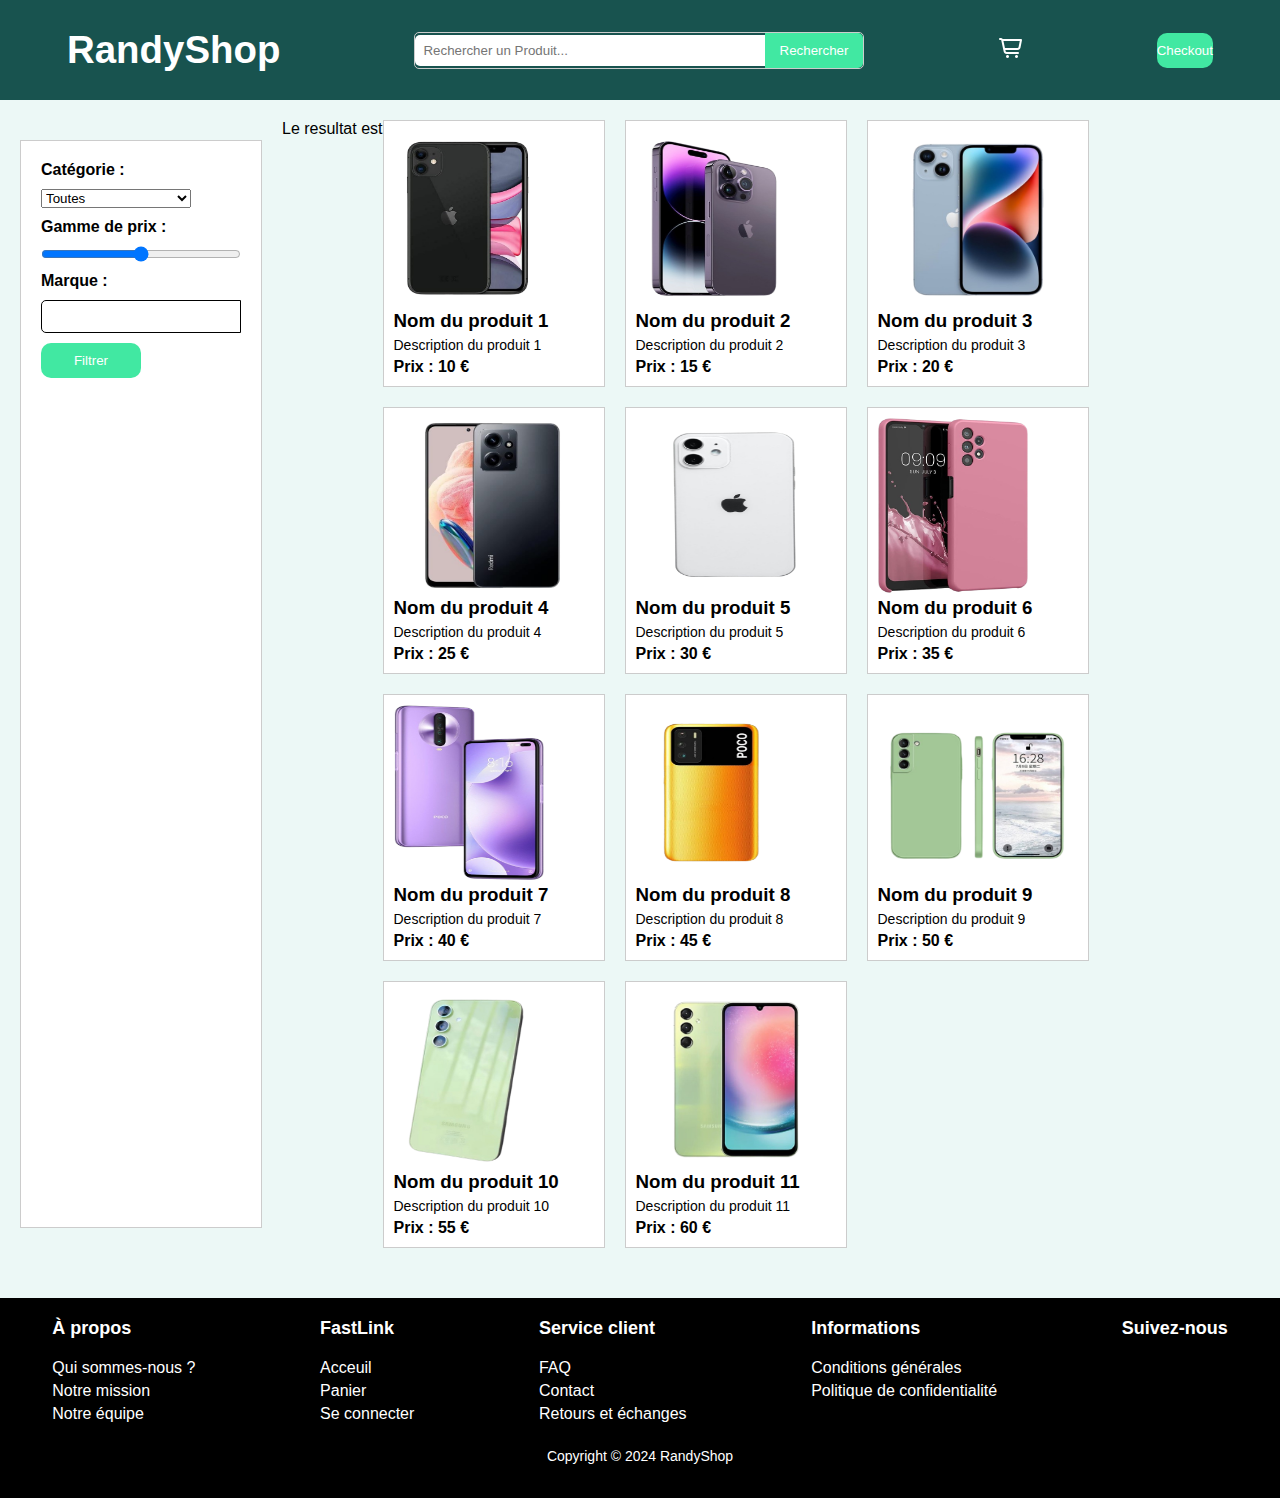
==== Html/Categorie.html @ 16a1c29c "ajout de l'index.html" ====
<!DOCTYPE html>
<html lang="en">
<head>
    <meta charset="UTF-8">
    <meta name="viewport" content="width=device-width, initial-scale=1.0">
    <link rel="stylesheet" href="/Css/categorie.css">
    <title>les telephones</title>
</head>
<body>
    <div class="body">
    <nav>
        <h1><a href="./index.html"> Randy<span>Shop</span></a></h1>
        <div class="search-container">
            <input type="text" placeholder="Rechercher un Produit...">
            <button type="submit">Rechercher</button>
       </div>
           <a href="./panier.html"><img src="./shopping-basket.png" alt=""></a>
           <button>Checkout</button>    
   </nav>

   <div class="main">

   <div class="filter-container">
    <form action="filter.php" method="get">
      <label for="category">Catégorie :</label>
      <select name="category">
        <option value="all">Toutes</option>
        <option value="telephone">Électronique</option>
        <option value="pc">Pc</option>
        <option value="console">Consoles</option>
        <option value="accessoire">Accessoires</option>
        <option value="jeux">Jeux</option>
      </select>
  
      <label for="price-range">Gamme de prix :</label>
      <input type="range" name="price-range" min="0" max="1000" step="10">
  
      <label for="brand">Marque :</label>
      <input type="text" name="brand">
  
      <div class="btn">
        <button>
           Filtrer
        </button></div>
    </form>
  </div>

  <div class="fichedata">
    <p>Le resultat est</p>
  </div>

    <div class="product-grid">
        <div class="product">
         <a href="./produit.html"> <img class="img" src="./Telephones/Apple_iPhone_11_128GB_Unlocked_GSM_CDMA_Smartphone_-_Black-removebg-preview.png" alt="Nom du produit 1"></a>
          <div class="product-info">
            <h3>Nom du produit 1</h3>
            <p>Description du produit 1</p>
            <span class="price">Prix : 10 €</span>
          </div>
        </div>
        <div class="product">
        <a href="./produit.html">  <img class="img" src="./Telephones/Apple_iPhone_14-removebg-preview.png" alt="Nom du produit 2"></a>
          <div class="product-info">
            <h3>Nom du produit 2</h3>
            <p>Description du produit 2</p>
            <span class="price">Prix : 15 €</span>
          </div>
        </div>
        <div class="product">
        <a href="./produit.html">  <img src="./Telephones/Apple_iPhone_14_128GB_Blue__eSIM____Nebraska_Furniture_Mart-removebg-preview.png" alt="Nom du produit 3"></a>
          <div class="product-info">
            <h3>Nom du produit 3</h3>
            <p>Description du produit 3</p>
            <span class="price">Prix : 20 €</span>
          </div>
        </div>
        <div class="product">
          <a href="./produit.html"><img src="./Telephones/Celular_Xiaomi_Redmi_Note_12_128GB___6GB_RAM_Dual_Sim_TelaP_e_13MP_-_Onyx_Gray_-_Preto__1_-removebg-preview (1).png" alt="Nom du produit 4"></a>
          <div class="product-info">
            <h3>Nom du produit 4</h3>
            <p>Description du produit 4</p>
            <span class="price">Prix : 25 €</span>
          </div>
        </div>
        <div class="product">
         <a href="./produit.html"> <img src="./Telephones/[base64].png" alt="Nom du produit 5"></a>
          <div class="product-info">
            <h3>Nom du produit 5</h3>
            <p>Description du produit 5</p>
            <span class="price">Prix : 30 €</span>
          </div>
        </div>
        <div class="product">
         <a href="./produit.html"> <img class="img" src="./Telephones/kwmobile_Case_Compatible_with_Samsung_Galaxy_A32_5G_Case_-_TPU_Silicone_Phone_Cover_with_Soft_Finish_-_Antique_Stone-removebg-preview.png" alt="Nom du produit 6"></a>
          <div class="product-info">
            <h3>Nom du produit 6</h3>
            <p>Description du produit 6</p>
            <span class="price">Prix : 35 €</span>
          </div>
        </div>
        <div class="product">
         <a href="./produit.html"> <img class="img" src="./Telephones/Latest_news_about_Poco_X2-_Full_Specification__Is_it_worth_it_for_the_price_-removebg-preview (1).png" alt="Nom du produit 7"></a>
          <div class="product-info">
            <h3>Nom du produit 7</h3>
            <p>Description du produit 7</p>
            <span class="price">Prix : 40 €</span>
          </div>
        </div>
        <div class="product">
         <a href="./produit.html"> <img class="img" src="./Telephones/Xiaomi_Poco_M3_Specs_-_Mobileogram-removebg-preview (1).png" alt="Nom du produit 8"></a>
          <div class="product-info">
            <h3>Nom du produit 8</h3>
            <p>Description du produit 8</p>
            <span class="price">Prix : 45 €</span>
          </div>
        </div>
        <div class="product">
          <a href="./produit.html"><img src="./Telephones/Luxury_Square_Silicone_Samsung_Cases_-_For_Samsung_Galaxy_S21___2__1_-removebg-preview (2).png" alt="Nom du produit 9"></a>
          <div class="product-info">
            <h3>Nom du produit 9</h3>
            <p>Description du produit 9</p>
            <span class="price">Prix : 50 €</span>
          </div>
        </div>
        <div class="product">
         <a href="./produit.html"> <img class="img" src="./Telephones/Samsung_A54_vs__A53__Wer_gewinnt_das_Mittelklasse-Duell_-removebg-preview (1).png" alt="Nom du produit 10"></a>
          <div class="product-info">
            <h3>Nom du produit 10</h3>
            <p>Description du produit 10</p>
            <span class="price">Prix : 55 €</span>
          </div>
        </div>
        <div class="product">
         <a href="./produit.html"> <img src="./Telephones/Samsung_Galaxy_A24_4G_128GB_Storage__4GB_RAM__Dual_SIM_-_Light_Green_-_Unlocked_-_International_Model_-_Used_-_Like_New-removebg-preview.png" alt="Nom du produit 11"></a>
          <div class="product-info">
            <h3>Nom du produit 11</h3>
            <p>Description du produit 11</p>
            <span class="price">Prix : 60 €</span>
          </div>
        </div>
      </div>
    </div>

    </div>
</body>
<footer>
    <div class="footer-content">
      <div class="footer-column">
        <h3>À propos</h3>
        <ul>
          <li><a href="#">Qui sommes-nous ?</a></li>
          <li><a href="#">Notre mission</a></li>
          <li><a href="#">Notre équipe</a></li>
        </ul>
      </div>
      
      <div class="footer-column">
        <h3>FastLink</h3>
        <ul>
          <li><a href="./index.html">Acceuil</a></li>
          <li><a href="./panier.html">Panier</a></li>
          <li><a href="./checkout.html">Se connecter</a></li>
        </ul>
      </div>
  
      <div class="footer-column">
        <h3>Service client</h3>
        <ul>
          <li><a href="#">FAQ</a></li>
          <li><a href="#">Contact</a></li>
          <li><a href="#">Retours et échanges</a></li>
        </ul>
      </div>
  
      <div class="footer-column">
        <h3>Informations</h3>
        <ul>
          <li><a href="#">Conditions générales</a></li>
          <li><a href="#">Politique de confidentialité</a></li>
        </ul>
      </div>
  
      <div class="footer-column">
        <h3>Suivez-nous</h3>
        <ul class="social-media">
          <li><a href="#"><img class="fa-brands fa-facebook-f" src="" alt=""></a></li>
          <li><a href="#"><i class="fa-brands fa-twitter"></i></a></li>
          <li><a href="#"><i class="fa-brands fa-instagram"></i></a></li>
        </ul>
      </div>
    </div>
  
    <div class="footer-copyright">
      <p>Copyright &copy; 2024 RandyShop</p>
    </div>
  </footer>
</html>
---- Css/categorie.css ----
*, ::before, ::after{
    box-sizing: border-box;
    margin: 0;
    padding: 0;
}

 body{
     background-color: #ECF8F6;
     font-family: Arial, Helvetica, sans-serif;
     height: 100vh;
     text-decoration: none;
     
} 

.body nav{
    width: 100%;
    height: 100px;
    background-color: #18534F;
    display: flex;
    justify-content: space-around;
    align-items: center;
}


button{
    width: 2px auto;
    height: 35Px;
    border-radius: 10px;
    border: none;
    background-color: #41e8a2;
    color: white;
    cursor: pointer;
}

nav{
    /*  */
    position: sticky;
    top: 0;
    margin-bottom: 20px;
    z-index: 100;
}

nav h1 a{
    text-decoration: none;
    font-size: larger;
    font-weight: 700;
    color: white;
}


nav h1 a   span:hover{
    color: #41e8a2;
}

.search-container {
    display: flex;
    justify-content: center;
    align-items: center;
    width: 450px;
    border: 1px solid #ccc;
    border-radius: 5px;
    overflow: hidden;
  }
  
  input[type="text"] {
    width: 80%;
    padding: 8px;
    border: none;
    border-radius: 5px 0 0 5px;
  }
  
 .search-container button {
    background-color: #41e8a2;
    color: white;
    border: none;
    padding: 8px 15px;
    cursor: pointer;
    border-radius: 0 5px 5px 0;}


  
 .search-container button {
    background-color: #41e8a2;
    color: white;
    border: none;
    padding: 8px 15px;
    cursor: pointer;
    border-radius: 0 5px 5px 0;}
    .main{
        display: flex;
    }

                                           
    .filter-container {
        margin: 20px;
        padding: 20px;
        border: 1px solid #ccc;
        background-color: white;
      }
      
      .filter-container form {
        display: flex;
        flex-direction: column;
        gap: 10px;
      }
      
      .filter-container label {
        font-weight: bold;
      }
      
      .filter-container select {
        width: 150px;
      }
      
      .filter-container input[type="range"] {
        width: 200px;
      }
      
      .filter-container input[type="text"] {
        width: 200px;
        border: solid 1px #000;
      }
      
      .filter-container input[type="submit"] {
        background-color: #000;
        color: #fff;
        padding: 5px 10px;
        border: none;
        cursor: pointer;
      }


      .product-grid {

        display: grid;
        grid-template-columns: repeat(3, 1fr);
        gap: 20px;
      }
      
      .product {
        border: 1px solid #ccc;
        padding: 10px;
        background-color: white;
      }
      
      .product img {
        width: 100%;
      }
      
      .product-info {
        display: flex;
        flex-direction: column;
        gap: 5px;
      }
      
      .product-info h3 {
        font-weight: bold;
      }
      
      .product-info p {
        font-size: 14px;
      }
      
      .product-info .price {
        color: #000;
        font-weight: bold;
      }


      footer{
        margin-top: 50px;
        height: 200px;
        width: 100%;
        background-color: #18534F;
    }

    .btn  button{
        width: 100px;
        height: 35Px;
        border-radius: 10px;
        border: none;
        background-color: #41e8a2;
        color: white;
        cursor: pointer;
    }

    .product a img{
        width: 200px;
        height: 175px;
    }

    .product a .img{

        width: 150px;
    }






    
/* Footer */
footer {
    background-color: #000;
    color: #fff;
    padding: 20px 0;
  }
  
  .footer-content {
    display: flex;
    justify-content: space-around;
    gap: 20px;
  }
  
  .footer-column {
    display: flex;
    flex-direction: column;
    gap: 10px;
  }
  
  .footer-column h3 {
    font-size: 18px;
    margin-bottom: 10px;
  }
  
  .footer-column ul {
    list-style-type: none;
    padding: 0;
  }
  
  .footer-column ul li {
    margin-bottom: 5px;
  }
  
  .footer-column ul li a {
    color: #fff;
    text-decoration: none;
  }
  
  .footer-column ul li a:hover {
    color: #ccc;
  }
  
  .social-media {
    display: flex;
    gap: 10px;
  }
  
  .social-media li {
    list-style-type: none;
  }
  
  .social-media li a {
    color: #fff;
    font-size: 18px;
  }
  
  .social-media li a:hover {
    color: #ccc;
  }
  
  /* Copyright */
  .footer-copyright {
    text-align: center;
    margin-top: 20px;
  }
  
  .footer-copyright p {
    font-size: 14px;
  }
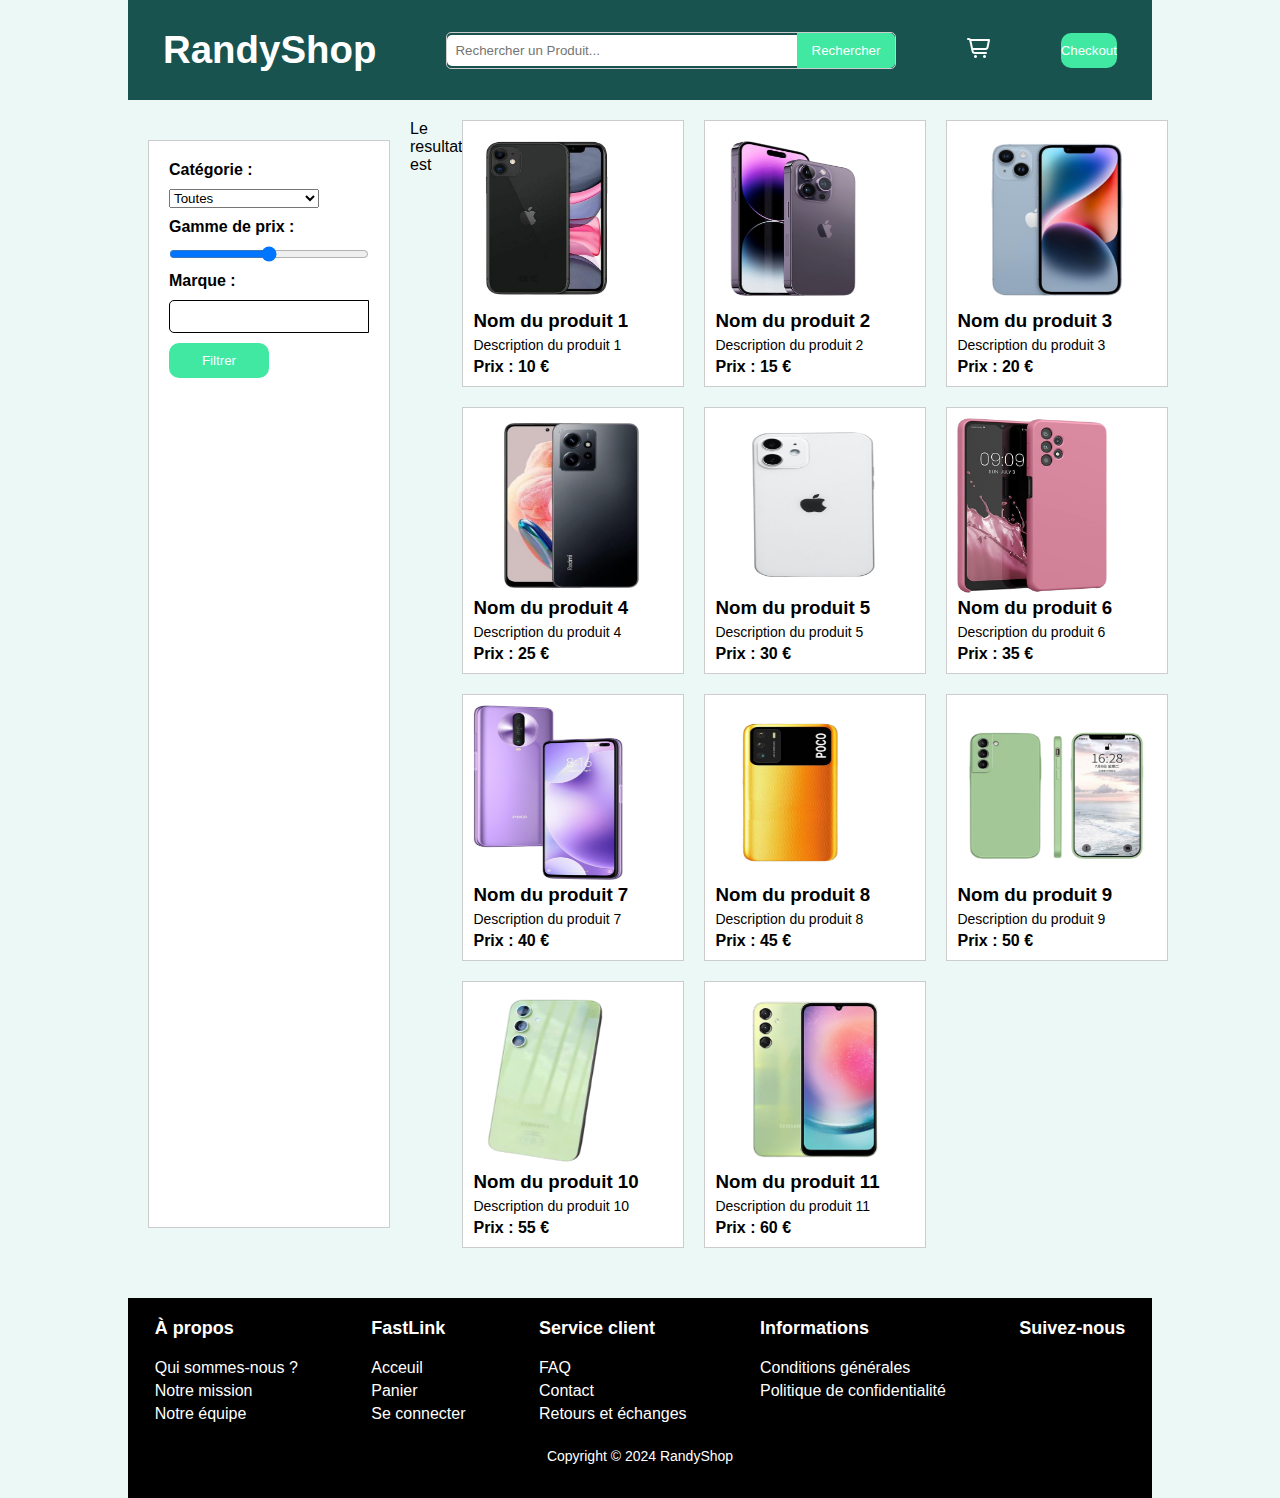
==== commit ec2d9ba6: "Remake" ====
--- a/Html/Categorie.html
+++ b/Html/Categorie.html
@@ -14,7 +14,7 @@
             <input type="text" placeholder="Rechercher un Produit...">
             <button type="submit">Rechercher</button>
        </div>
-           <a href="./panier.html"><img src="./shopping-basket.png" alt=""></a>
+           <a href="./panier.html"><img src="/assets/images/shopping-basket.png" alt=""></a>
            <button>Checkout</button>    
    </nav>
 
@@ -51,7 +51,7 @@
 
     <div class="product-grid">
         <div class="product">
-         <a href="./produit.html"> <img class="img" src="./Telephones/Apple_iPhone_11_128GB_Unlocked_GSM_CDMA_Smartphone_-_Black-removebg-preview.png" alt="Nom du produit 1"></a>
+         <a href="./produit.html"> <img class="img" src="/assets/images/Telephones/Apple_iPhone_11_128GB_Unlocked_GSM_CDMA_Smartphone_-_Black-removebg-preview.png" alt="Nom du produit 1"></a>
           <div class="product-info">
             <h3>Nom du produit 1</h3>
             <p>Description du produit 1</p>
@@ -59,7 +59,7 @@
           </div>
         </div>
         <div class="product">
-        <a href="./produit.html">  <img class="img" src="./Telephones/Apple_iPhone_14-removebg-preview.png" alt="Nom du produit 2"></a>
+        <a href="./produit.html">  <img class="img" src="/assets/images/Telephones/Apple_iPhone_14-removebg-preview.png" alt="Nom du produit 2"></a>
           <div class="product-info">
             <h3>Nom du produit 2</h3>
             <p>Description du produit 2</p>
@@ -67,7 +67,7 @@
           </div>
         </div>
         <div class="product">
-        <a href="./produit.html">  <img src="./Telephones/Apple_iPhone_14_128GB_Blue__eSIM____Nebraska_Furniture_Mart-removebg-preview.png" alt="Nom du produit 3"></a>
+        <a href="./produit.html">  <img src="/assets/images/Telephones/Apple_iPhone_14_128GB_Blue__eSIM____Nebraska_Furniture_Mart-removebg-preview.png" alt="Nom du produit 3"></a>
           <div class="product-info">
             <h3>Nom du produit 3</h3>
             <p>Description du produit 3</p>
@@ -75,7 +75,7 @@
           </div>
         </div>
         <div class="product">
-          <a href="./produit.html"><img src="./Telephones/Celular_Xiaomi_Redmi_Note_12_128GB___6GB_RAM_Dual_Sim_TelaP_e_13MP_-_Onyx_Gray_-_Preto__1_-removebg-preview (1).png" alt="Nom du produit 4"></a>
+          <a href="./produit.html"><img src="/assets/images/Telephones/Celular_Xiaomi_Redmi_Note_12_128GB___6GB_RAM_Dual_Sim_TelaP_e_13MP_-_Onyx_Gray_-_Preto__1_-removebg-preview (1).png" alt="Nom du produit 4"></a>
           <div class="product-info">
             <h3>Nom du produit 4</h3>
             <p>Description du produit 4</p>
@@ -83,7 +83,7 @@
           </div>
         </div>
         <div class="product">
-         <a href="./produit.html"> <img src="./Telephones/[base64].png" alt="Nom du produit 5"></a>
+         <a href="./produit.html"> <img src="/assets/images/Telephones/[base64].png" alt="Nom du produit 5"></a>
           <div class="product-info">
             <h3>Nom du produit 5</h3>
             <p>Description du produit 5</p>
@@ -91,7 +91,7 @@
           </div>
         </div>
         <div class="product">
-         <a href="./produit.html"> <img class="img" src="./Telephones/kwmobile_Case_Compatible_with_Samsung_Galaxy_A32_5G_Case_-_TPU_Silicone_Phone_Cover_with_Soft_Finish_-_Antique_Stone-removebg-preview.png" alt="Nom du produit 6"></a>
+         <a href="./produit.html"> <img class="img" src="/assets/images/Telephones/kwmobile_Case_Compatible_with_Samsung_Galaxy_A32_5G_Case_-_TPU_Silicone_Phone_Cover_with_Soft_Finish_-_Antique_Stone-removebg-preview.png" alt="Nom du produit 6"></a>
           <div class="product-info">
             <h3>Nom du produit 6</h3>
             <p>Description du produit 6</p>
@@ -99,7 +99,7 @@
           </div>
         </div>
         <div class="product">
-         <a href="./produit.html"> <img class="img" src="./Telephones/Latest_news_about_Poco_X2-_Full_Specification__Is_it_worth_it_for_the_price_-removebg-preview (1).png" alt="Nom du produit 7"></a>
+         <a href="./produit.html"> <img class="img" src="/assets/images/Telephones/Latest_news_about_Poco_X2-_Full_Specification__Is_it_worth_it_for_the_price_-removebg-preview (1).png" alt="Nom du produit 7"></a>
           <div class="product-info">
             <h3>Nom du produit 7</h3>
             <p>Description du produit 7</p>
@@ -107,7 +107,7 @@
           </div>
         </div>
         <div class="product">
-         <a href="./produit.html"> <img class="img" src="./Telephones/Xiaomi_Poco_M3_Specs_-_Mobileogram-removebg-preview (1).png" alt="Nom du produit 8"></a>
+         <a href="./produit.html"> <img class="img" src="/assets/images/Telephones/Xiaomi_Poco_M3_Specs_-_Mobileogram-removebg-preview (1).png" alt="Nom du produit 8"></a>
           <div class="product-info">
             <h3>Nom du produit 8</h3>
             <p>Description du produit 8</p>
@@ -115,7 +115,7 @@
           </div>
         </div>
         <div class="product">
-          <a href="./produit.html"><img src="./Telephones/Luxury_Square_Silicone_Samsung_Cases_-_For_Samsung_Galaxy_S21___2__1_-removebg-preview (2).png" alt="Nom du produit 9"></a>
+          <a href="./produit.html"><img src="/assets/images/Telephones/Luxury_Square_Silicone_Samsung_Cases_-_For_Samsung_Galaxy_S21___2__1_-removebg-preview (2).png" alt="Nom du produit 9"></a>
           <div class="product-info">
             <h3>Nom du produit 9</h3>
             <p>Description du produit 9</p>
@@ -123,7 +123,7 @@
           </div>
         </div>
         <div class="product">
-         <a href="./produit.html"> <img class="img" src="./Telephones/Samsung_A54_vs__A53__Wer_gewinnt_das_Mittelklasse-Duell_-removebg-preview (1).png" alt="Nom du produit 10"></a>
+         <a href="./produit.html"> <img class="img" src="/assets/images/Telephones/Samsung_A54_vs__A53__Wer_gewinnt_das_Mittelklasse-Duell_-removebg-preview (1).png" alt="Nom du produit 10"></a>
           <div class="product-info">
             <h3>Nom du produit 10</h3>
             <p>Description du produit 10</p>
@@ -131,7 +131,7 @@
           </div>
         </div>
         <div class="product">
-         <a href="./produit.html"> <img src="./Telephones/Samsung_Galaxy_A24_4G_128GB_Storage__4GB_RAM__Dual_SIM_-_Light_Green_-_Unlocked_-_International_Model_-_Used_-_Like_New-removebg-preview.png" alt="Nom du produit 11"></a>
+         <a href="./produit.html"> <img src="/assets/images/Telephones/Samsung_Galaxy_A24_4G_128GB_Storage__4GB_RAM__Dual_SIM_-_Light_Green_-_Unlocked_-_International_Model_-_Used_-_Like_New-removebg-preview.png" alt="Nom du produit 11"></a>
           <div class="product-info">
             <h3>Nom du produit 11</h3>
             <p>Description du produit 11</p>
@@ -141,7 +141,7 @@
       </div>
     </div>
 
-    </div>
+    
 </body>
 <footer>
     <div class="footer-content">
@@ -193,5 +193,6 @@
     <div class="footer-copyright">
       <p>Copyright &copy; 2024 RandyShop</p>
     </div>
+  </div>
   </footer>
 </html>--- a/Css/categorie.css
+++ b/Css/categorie.css
@@ -11,6 +11,9 @@
      text-decoration: none;
      
 } 
+.body {
+  padding: 0 10% 0 10%;
+}
 
 .body nav{
     width: 100%;
